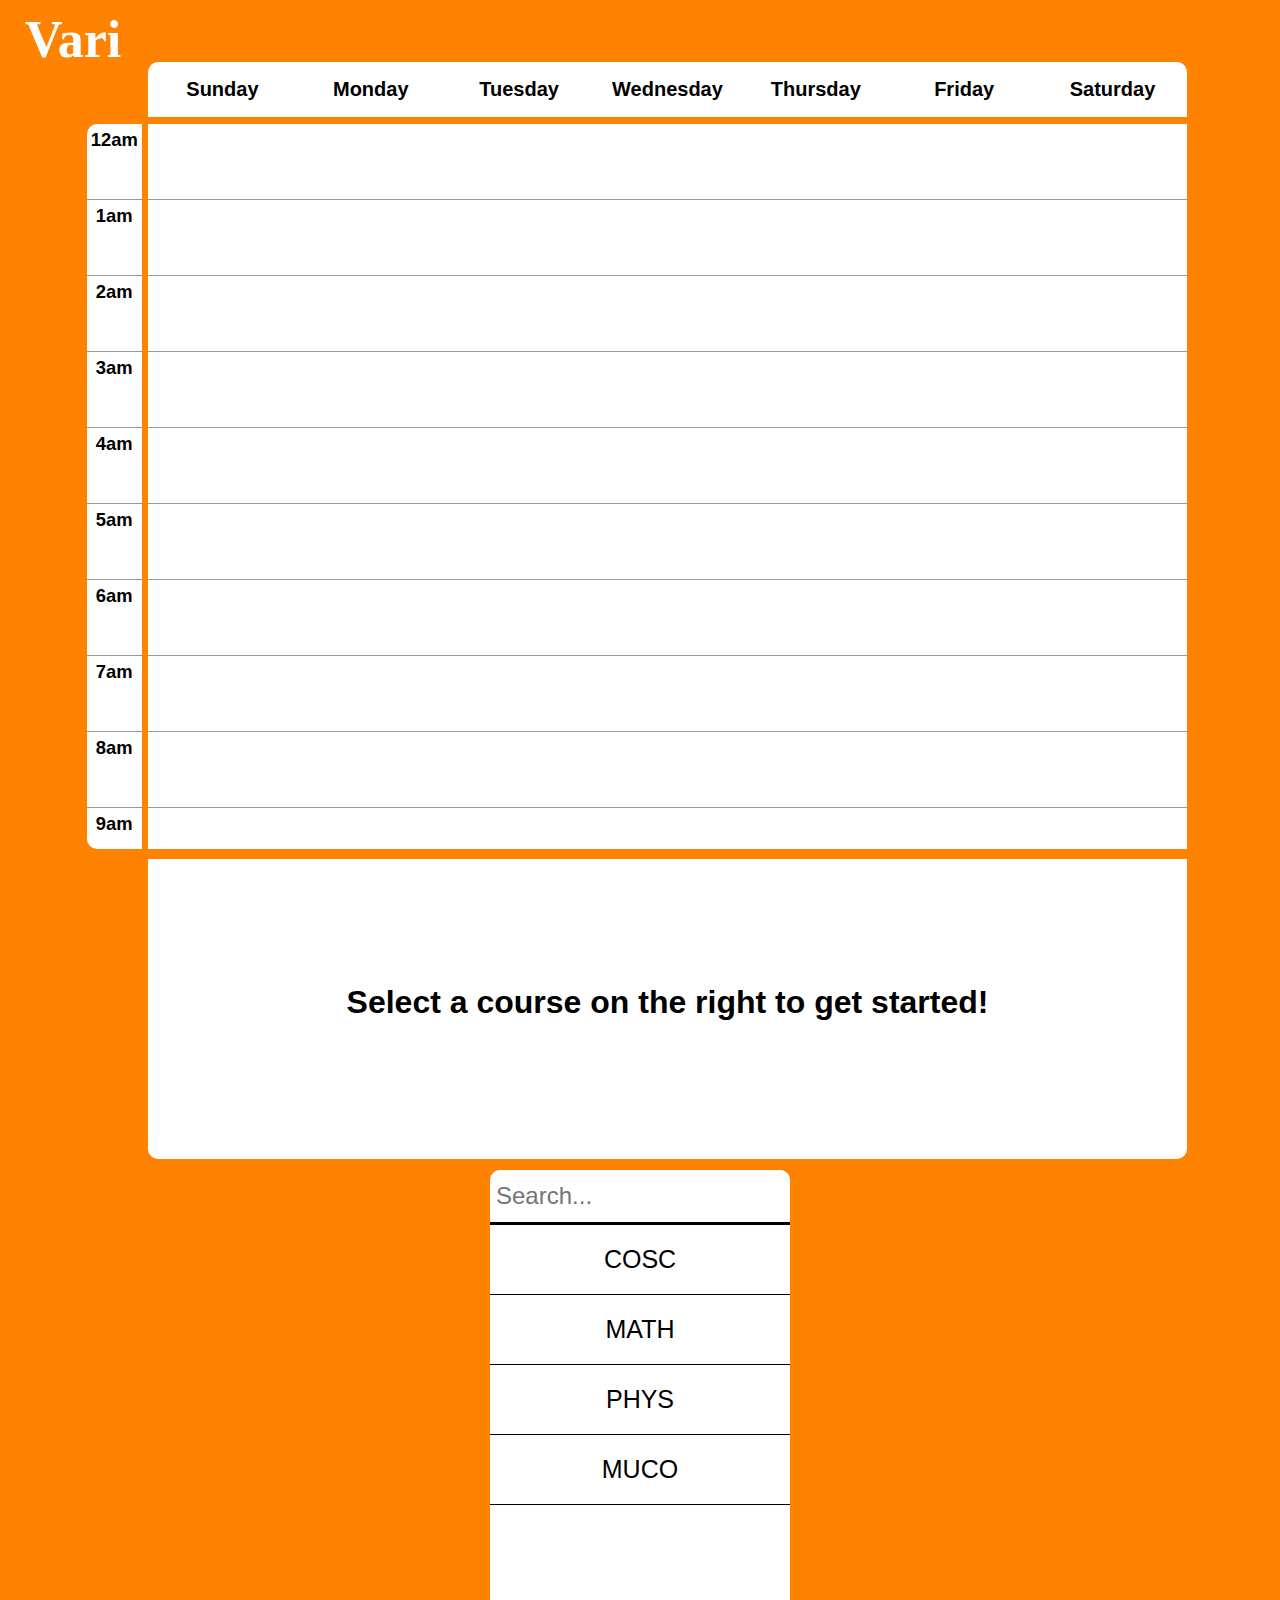
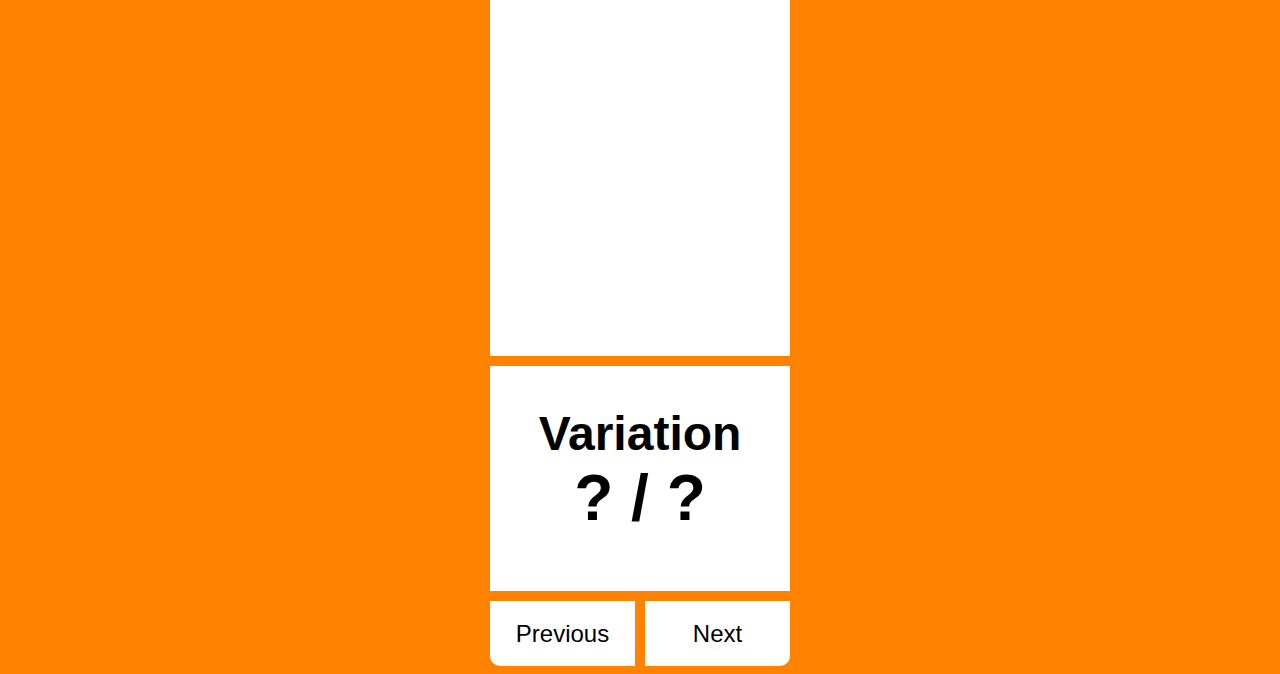
==== pages/landing.html @ af833ed5 "Final version for hackathon entry." ====
<!DOCTYPE html>
<html lang="en">
  <head>
    <title>Vari</title>
    <meta charset="UTF-8">
    <meta name="description" content="Schedule web-based application for UTK VolHacks V hackathon.">
    <meta name="keywords" content="Vari, Schedule, App, UTK, Jovan, Jovi, Yoshioka, Dong, Jun, Woun">
    <meta name="author" content="Jovan Yoshioka, Dong Jun Woun">
    <meta name="viewport" content="width=device-width, initial-scale=1">
    <link rel="stylesheet" type="text/css" href="../css/global.css">
    <link rel="stylesheet" type="text/css" href="../css/landing.css">
    <link rel="stylesheet" type="text/css" href="../assets/fontawesome-5.15.3/css/all.min.css">
  </head>
  <body>

    <br /><br /><br />

    <h1 id="logo">Vari</h1>

    <main>

      <!-- Left side of schedule interface -->
      <div class="schedule-container">
        <!-- Days of Week Header -->
        <div class="days">
          <div>Sunday</div>
          <div>Monday</div>
          <div>Tuesday</div>
          <div>Wednesday</div>
          <div>Thursday</div>
          <div>Friday</div>
          <div>Saturday</div>
        </div>
  
        <!-- Times Sidebar -->
        <div class="times">
          <div>12am</div>
          <div>1am</div>
          <div>2am</div>
          <div>3am</div>
          <div>4am</div>
          <div>5am</div>
          <div>6am</div>
          <div>7am</div>
          <div>8am</div>
          <div>9am</div>
          <div>10am</div>
          <div>11am</div>
          <div>12pm</div>
          <div>1pm</div>
          <div>2pm</div>
          <div>3pm</div>
          <div>4pm</div>
          <div>5pm</div>
          <div>6pm</div>
          <div>7pm</div>
          <div>8pm</div>
          <div>9pm</div>
          <div>10pm</div>
          <div>11pm</div>
        </div>
  
        <!-- Grid/Classes -->
        <div class="grid" onscroll="scrollTimes(this)">
          <div></div>
          <div></div>
          <div></div>
          <div></div>
          <div></div>
          <div></div>
          <div></div>
          <div></div>
          <div></div>
          <div></div>
          <div></div>
          <div></div>
          <div></div>
          <div></div>
          <div></div>
          <div></div>
          <div></div>
          <div></div>
          <div></div>
          <div></div>
          <div></div>
          <div></div>
          <div></div>
          <div></div>
        </div>
  
        <!-- Overview of Classes -->
        <div class="overview">
          <h1 class="tip">Select a course on the right to get started!</h1>
        </div>
      </div>

      <!-- Right side of schedule interface -->
      <div class="right-container">
      
        <div class="classes-container">
          <div class="topnav">
            <input type="text" id="search" onkeyup="search()" placeholder="Search..." >
          </div>
          <button id="back" onclick="back()">
            <i class="fas fa-chevron-left"></i> Back
          </button>

          <div class="class_type">
            <button class="class_search" onclick="showCategory('cosc')">COSC</button>
            <button class="class_search" onclick="showCategory('math')">MATH</button>
            <button class="class_search" onclick="showCategory('phys')">PHYS</button>
            <button class="class_search" onclick="showCategory('muco')">MUCO</button>
          </div>

          <div class="cosc category">
            <button onclick="prepAlgorithm('cosc', 202, this)">202</button>
            <button onclick="prepAlgorithm('cosc', 230, this)">230</button>
          </div>

          <div class="math category">
            <button onclick="prepAlgorithm('math', 231, this)">231</button>
          </div>

          <div class="phys category">
            <button onclick="prepAlgorithm('phys', 231, this)">231</button>
          </div>

          <div class="muco category">
            <button onclick="prepAlgorithm('muco', 110, this)">110</button>
          </div>
        </div>

        <div class="nav-container">
          <div>
            <h2>Variation</h2>
            <h1><span id="currentCount">?</span> / <span id="totalCount">?</span></h1>
          </div>
          <button onclick="showPrevVariation()">
            <i class="fas fa-chevron-left"></i>
            Previous
          </button>
          <button onclick="showNextVariation()">
            Next
            <i class="fas fa-chevron-right"></i>
          </button>
        </div>

      </div>

    </main>

    <script src="../js/main.js"></script>
    <script src="../js/data.js"></script>
    <script src="../js/landing.js"></script>
    <script src="../js/classSearch.js"></script>
  </body>
</html>
---- css/global.css ----
:root {
  --font: "Franklin Gothic Medium", "Arial Narrow", Arial, sans-serif;
}

body {
  background-color: #ff8200;
}

h1, h2 {
  margin: 0;
  padding: 0;
  color: #ffffff;
  font-family: "Franklin Gothic Medium", "Arial Narrow", Arial, sans-serif;
}

button {
  background-color: #ffffff;
  border: none;
  color: #000000;
  text-align: center;
  opacity: 1;
  transition: 0.3s;
}

button:hover {
  cursor: pointer;
  background-color: #AAAAAA;
  color: #ffffff;
}
---- css/landing.css ----
:root {
  --axisSize: 55px;
  --axisMargin: 6.5px;
  --gridUnitHeight: 70px;
  --gridHeight: 725px;
  --overviewHeight: 300px;
}

h1#logo {
  position: absolute;
  top: 10px;
  left: 25px;
  color: #ffffff;
  font-size: 3.25em;
  font-family: Cambria, Cochin, Georgia, Times, 'Times New Roman', serif;
}

main {
  text-align: center;
}

/**
 * Left side of schedule interface.
 */

div.schedule-container {
  width: 1100px;
  margin-right: var(--axisMargin);
  display: inline-block;
}

/* Days of Week */
div.schedule-container div.days {
  width: calc(100% - (var(--axisSize) + var(--axisMargin)));
  height: var(--axisSize);
  margin: 0 0 var(--axisMargin) calc(var(--axisSize) + var(--axisMargin));
  position: relative;
  border-radius: 10px 10px 0 0;
  background-color: #ffffff;
}
/* Individual Day Axis Headers */
div.schedule-container div.days div {
  width: calc(100% / 7);
  height: 100%;
  float: left;
  clear: none;
  line-height: var(--axisSize);
  font-size: 1.25em;
  font-weight: 600;
  font-family: var(--font);
}

/* Times */
div.schedule-container div.times {
  width: var(--axisSize);
  height: var(--gridHeight);
  margin-right: var(--axisMargin);
  border-radius: 10px 0 0 10px;
  display: inline-block;
  background-color: #ffffff;
  overflow: hidden;
}
/* Individual Time Axis Headers */
div.schedule-container div.times div {
  width: 100%;
  height: var(--gridUnitHeight);
  padding-top: 5px;
  border-bottom: 1px solid #999999;
  font-size: 1.15em;
  font-weight: 600;
  font-family: var(--font);
}
  
/* Grid/Classes */
div.schedule-container div.grid {
  width: calc(100% - (var(--axisSize) + var(--axisMargin)));
  height: var(--gridHeight);
  margin-bottom: 7.5px;
  float: right;
  position: relative;
  background-color: #ffffff;
  overflow: auto;
}
/* Grid Line */
div.schedule-container div.grid div {
  width: 100%;
  /* Adding 5px for "div.times div" padding-top. */
  height: calc(var(--gridUnitHeight) + 5px);
  border-bottom: 1px solid #999999;
}
/* Class Card */
div.schedule-container div.grid button {
  /* height, top, left, background-color in JS */
  width: calc(100% / 7);
  position: absolute;
  display: flex;
  flex-direction: column;
  justify-content: center;
  align-items: center;
  font-family: var(--font);
  color: #ffffff;
  transition: background-color 0.25s, opacity 0.25s;
}
div.schedule-container div.grid button:hover {
  cursor: auto;
}
/* Class Title */
div.schedule-container div.grid button h1 {
  font-size: 1.85em;
}
/* Class Type (e.g., Lecture, Lab, etc.) */
div.schedule-container div.grid button h2 {
  font-size: 1.5em;
}

/* Overview of Classes */
div.schedule-container div.overview {
  width: calc(100% - (var(--axisSize) + var(--axisMargin)));
  height: var(--overviewHeight);
  margin: var(--axisMargin) 0 var(--axisMargin) calc(var(--axisSize) + var(--axisMargin));
  background-color: #ffffff;
  text-align: left;
  overflow: auto;
  border-radius: 0 0 10px 10px;
}
div.schedule-container div.overview h1.tip {
  color: #000000;
  font-size: 2em;
  text-align: center;
  padding-top: 125px;
}
div.schedule-container div.overview div section {
  min-height: 100px;
  padding: 10px;
  display: inline-block;
  float: left;
  clear: none;
  border-bottom: 1px solid #999999;
}
div.schedule-container div.overview div section:nth-of-type(2) { width: calc((100% - 60px) / 3); }
div.schedule-container div.overview div section:nth-of-type(3) { width: calc((100% - 60px) / 3 * 2); }
div.schedule-container div.overview div section h1,
div.schedule-container div.overview div section h2 {
  color: #000000;
}
div.schedule-container div.overview div section h1 {
  font-size: 2em;
}

/**
 * Right side of schedule interface.
 */

/* Contains class search and Previous/Next Buttons */
div.right-container {
  width: 300px;
  height: calc(var(--gridHeight) + var(--axisSize) + 2*var(--axisMargin) + var(--overviewHeight) + 3.5px);
  display: inline-block;
  vertical-align: top;
}

/*style the class search */
div.classes-container {
  height: calc(var(--gridHeight) + var(--axisSize) + var(--axisMargin));
  background-color: #ffffff;
  border-radius: 10px 10px 0 0;
}

/* Add a black background color to the top navigation bar */
.topnav {
  overflow: hidden;
  width: 100%;
  border-radius: 10px 10px 0 0;
}

/* Style the search box inside the  bar */
.topnav input[type=text] {
  width: 100%;
  float: left;
  padding: 12px 6px;
  font-size: 1.5em;
  border: none;
  border-bottom: 3px solid #000000;
  border-radius: 10px 10px 0 0;
}

/*style the class boxes*/
.class_type button {
  width: 100%;
  padding: 20px 0;
  font-size: 25px;
  border-bottom: 1px solid #000000;
}

/*style the back boxes*/
#back {
  width: 100%;
  padding: 10px 0;
  font-size: 1.5em;
  border-bottom: 1px solid #000000;
  display: none;
}

.category {
  display: none;
}
.category button{
  padding: 20px 0;
  width: 100%;
  font-size: 25px;
  border-bottom: 1px solid #000000;
}

/* Variation Count and Prev/Next Buttons */
div.right-container div.nav-container {
  width: 100%;
  height: var(--overviewHeight);
  margin-top: calc(var(--axisMargin) + 3.5px);
  position: relative;
}
div.right-container div.nav-container div {
  width: 100%;
  height: calc(var(--overviewHeight) - 65px - var(--axisMargin) - 3.5px);
  background-color: #ffffff;

}
div.right-container div.nav-container div h1 {
  font-size: 4em;
  color: #000000;
}
div.right-container div.nav-container div h2 {
  font-size: 3em;
  padding-top: 40px;
  color: #000000;
}
div.right-container div.nav-container button {
  width: 145px;
  height: 65px;
  border: none;
  font-size: 1.5em;
  font-family: var(--font);
  position: absolute;
  bottom: 0;
}
div.right-container div.nav-container button:hover {
  cursor: pointer;
}
/* Previous Variation Button */
div.right-container div.nav-container button:nth-of-type(1) {
  left: 0;
  border-radius: 0 0 0 10px;
}
/* Next Variation Button */
div.right-container div.nav-container button:nth-of-type(2) {
  right: 0;
  border-radius: 0 0 10px 0;
}
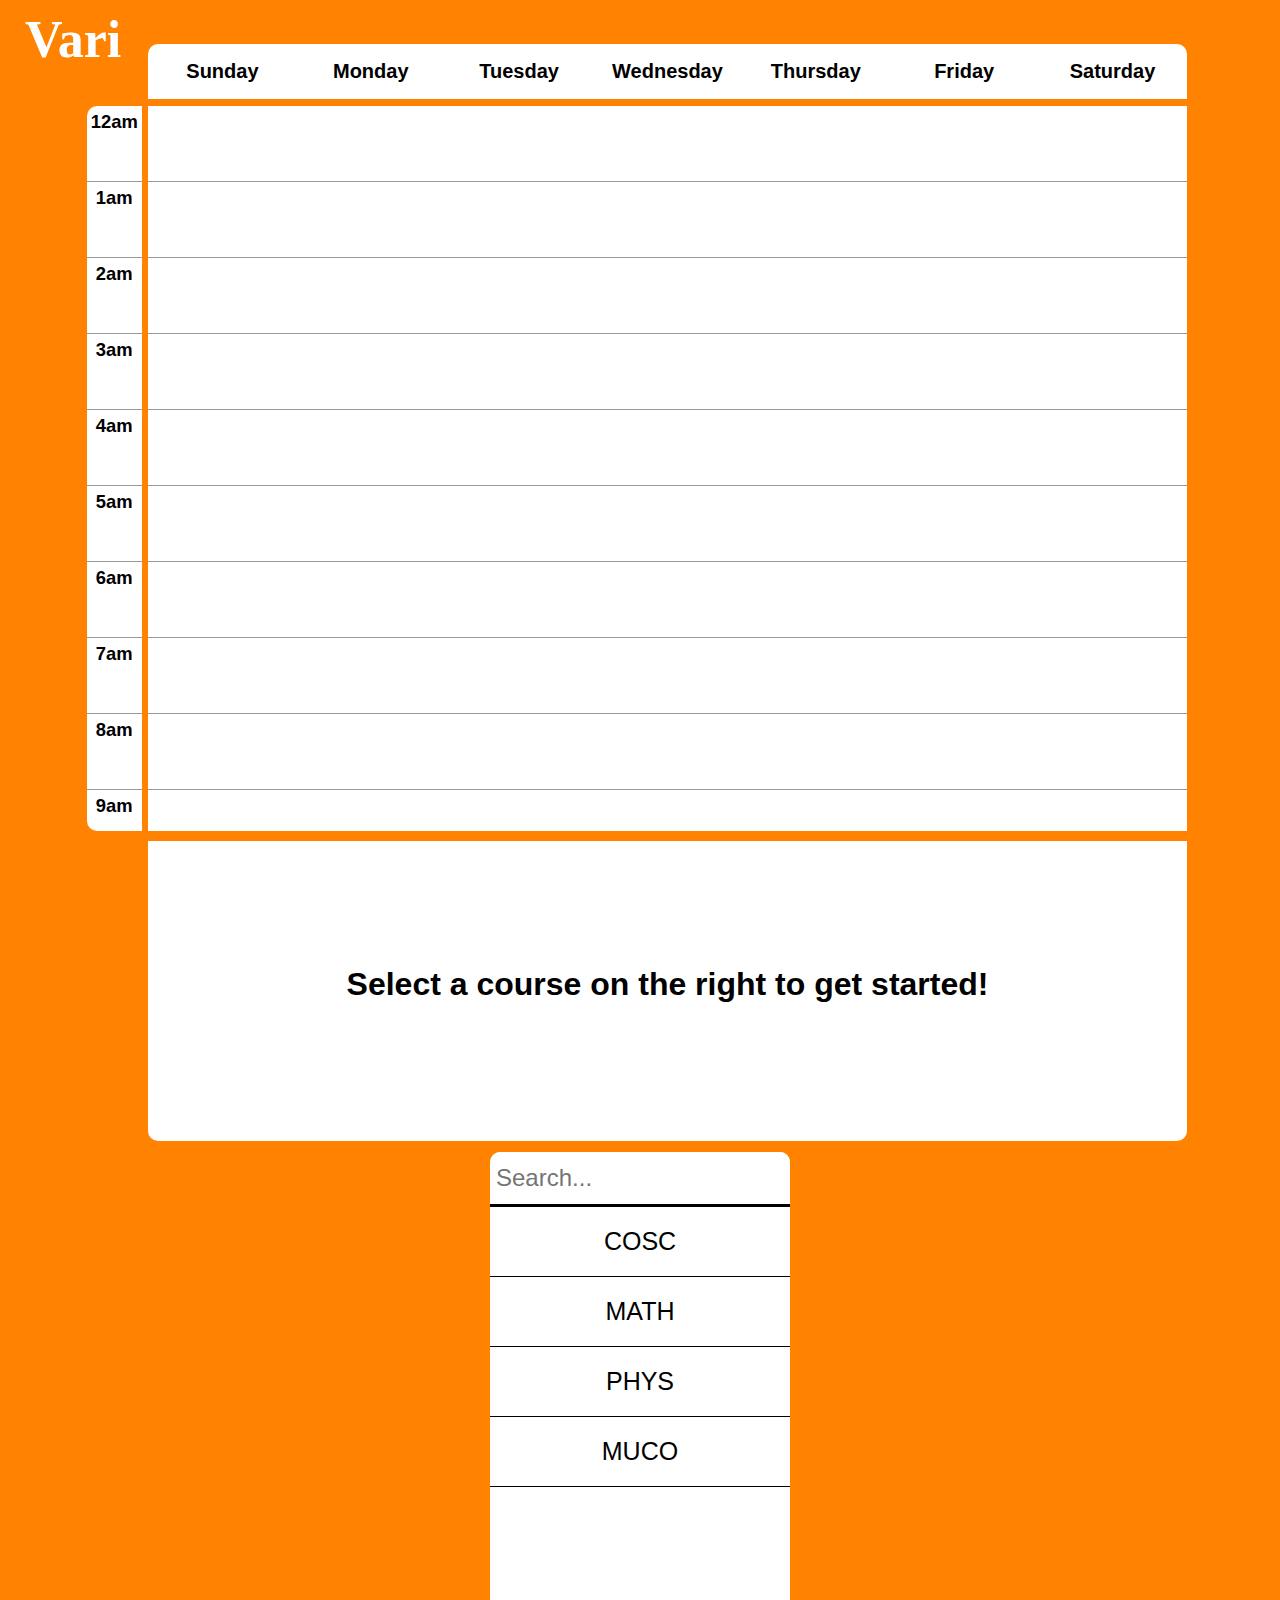
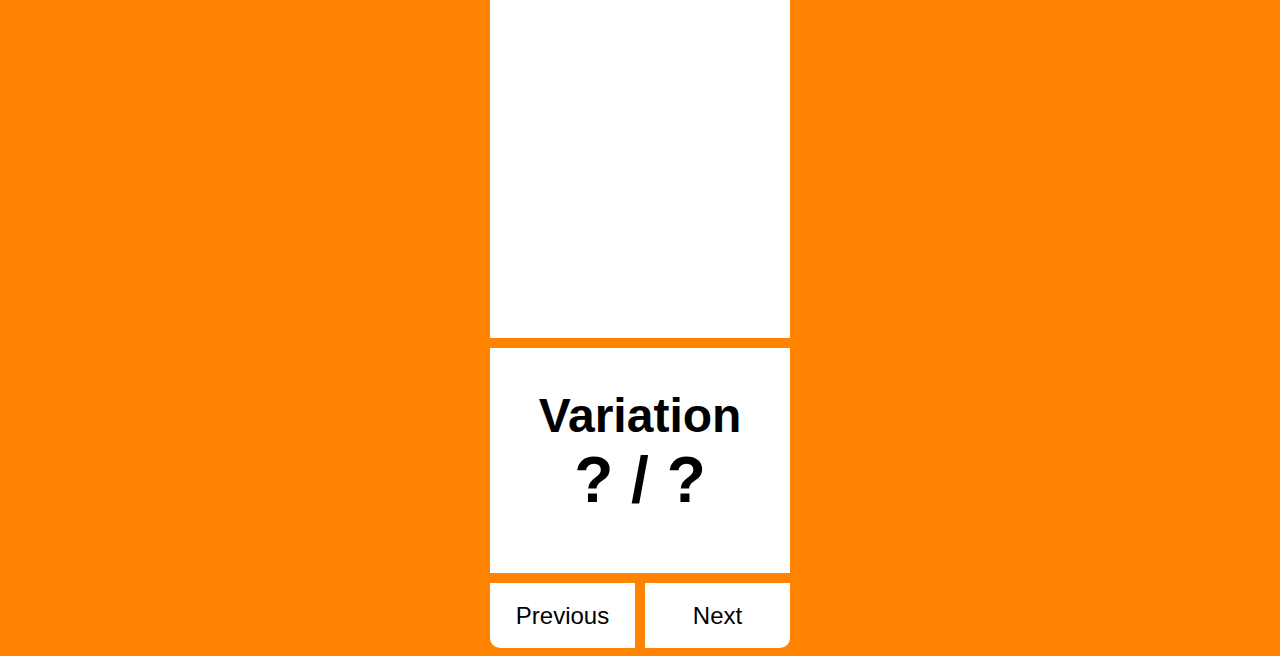
==== commit fbc0ed9d: "Final adjustments for hackathon entry." ====
--- a/pages/landing.html
+++ b/pages/landing.html
@@ -13,7 +13,7 @@
   </head>
   <body>
 
-    <br /><br /><br />
+    <br /><br />
 
     <h1 id="logo">Vari</h1>
 
